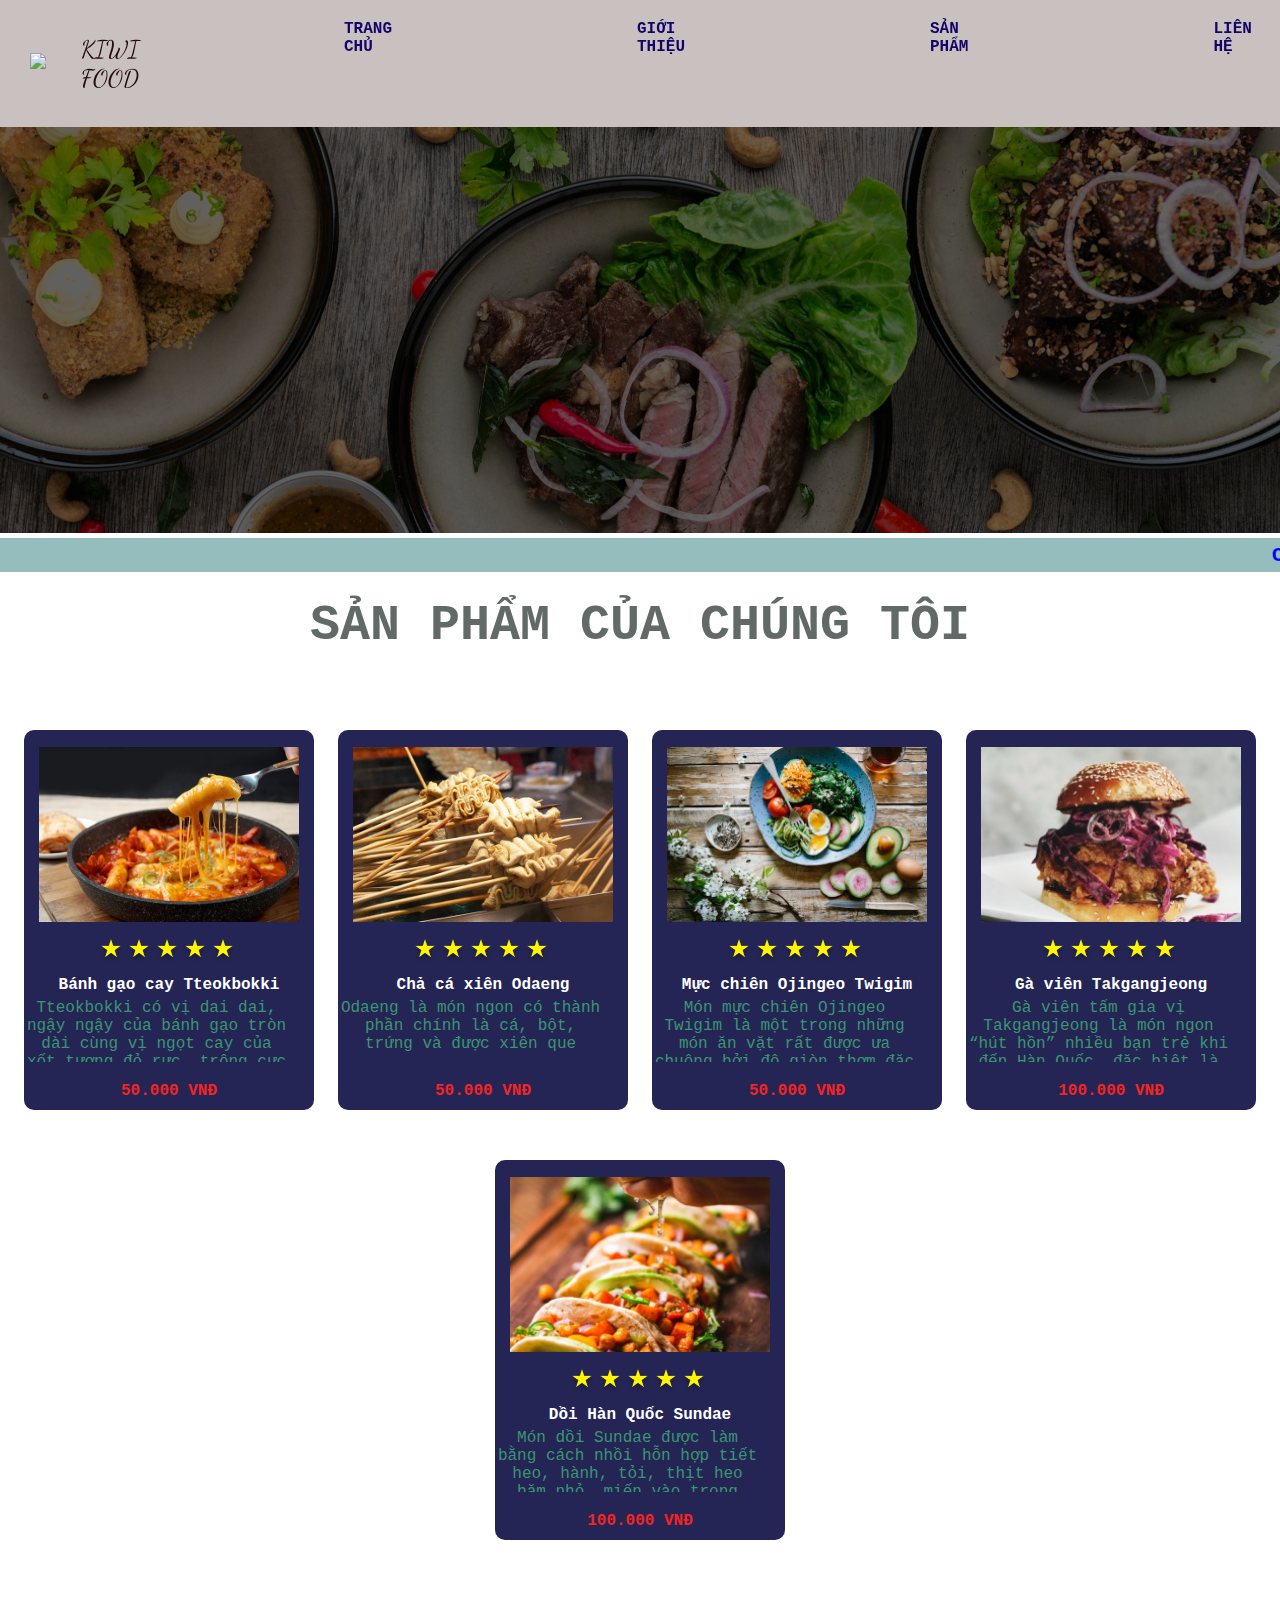
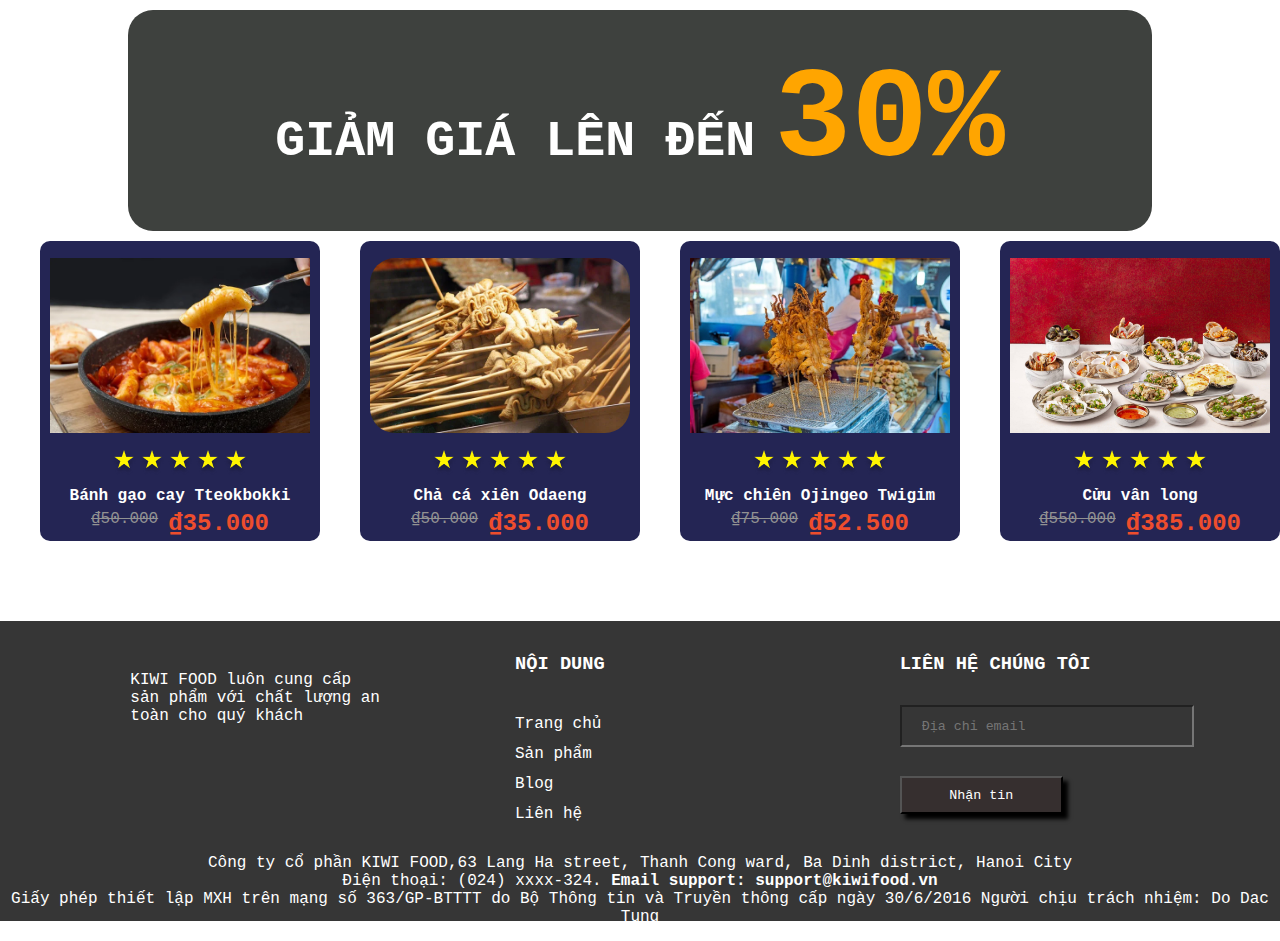
==== Web/Index.html @ 205f96cb "Add files via upload" ====
<!DOCTYPE html>
<html lang="en">

<head>
    <meta charset="UTF-8">
    <meta http-equiv="X-UA-Compatible" content="IE=edge">
    <meta name="viewport" content="width=device-width, initial-scale=1.0">
    <title>KIWI FOOD </title>
    <link rel="stylesheet" href="css/style.css">
    <link rel="shortcut icon" href="assets/humberger.png" type="image/x-icon">
    <link rel="stylesheet" href="https://fonts.googleapis.com/css2?family=Material+Symbols+Outlined:opsz,wght,FILL,GRAD@20..48,100..700,0..1,-50..200" />
</head>

<body>
    <div id="trang_web">
        <div class="header">
            <a href="">
                <img style="margin-left: 30px;" src="https://cdn-icons-png.flaticon.com/512/5109/5109748.png">
            </a>
            <p style="margin-left: 35px;color: rgb(36, 13, 18); font-size: x-large;font-family: 'Dancing Script', cursive;">KIWI
                <br>FOOD
            </p>
            <div class="menu">
                <div class="item">
                    <a href="Index.html">Trang chủ</a>

                </div>
                <div class="item">
                    <a href="gioithieu.html">Giới thiệu</a>
                </div>
                <div class="item">
                    <a href="product.html">Sản Phẩm</a>
                    <div class="menu-dropdown">
                        <a href="Index.html" class="dropdown-item">Lẩu-Nướng</a>
                        <a href="Index.html" class="dropdown-item">Món ăn thượng hạng</a>
                        <a href="Index.html" class="dropdown-item">Đồ ăn khác</a>
                    </div>
                </div>
                <div class="item">
                    <a href="lienhe.html">Liên hệ</a>
                </div>
                <div class="item">
                    <a href="">
                        <span class="material-symbols-outlined">
                            search
                        </span>
                        <span class="material-symbols-outlined">
                            menu
                        </span>
                    </a>
                    <a href="cart.html">
                        <span class="material-symbols-outlined">
                            shopping_cart
                        </span>
                    </a>
                </div>

            </div>
        </div>
        <div class="content">
            <div id="wp-products">
                <div class="banner">
                    <img src=".//assets/banner.png" alt="" style="width:100%">
                </div>
                <marquee
                    style="color: blue; font-size: large; background-color: rgb(150, 189, 189);width: 100%;padding: 5px 60px; position: relative;">
                    <h3>Cam kết luôn cung cấp cho khách hàng những món ăn ngon và chất lượng nhất!!!</h3>
                </marquee>
                <h2>SẢN PHẨM CỦA CHÚNG TÔI</h2>
                <ul id="list-products">
                    <div class="item">
                        <a href="product.html">
                            <img src="assets/anvathanquoc.jpg" alt="" style="width: 260px; height:175px;">
                            <div class="stars">
                                <span>
                                    <img src="assets/star.png" alt="">
                                </span>
                                <span>
                                    <img src="assets/star.png" alt="">
                                </span>
                                <span>
                                    <img src="assets/star.png" alt="">
                                </span>
                                <span>
                                    <img src="assets/star.png" alt="">
                                </span>
                                <span>
                                    <img src="assets/star.png" alt="">
                                </span>
                            </div>

                            <div class="name">Bánh gạo cay Tteokbokki</div>
                            <div class="desc">Tteokbokki có vị dai dai, ngậy ngậy của bánh gạo tròn dài cùng vị ngọt cay
                                của
                                xốt tương đỏ rực, trông cực kỳ cuốn hút nên được xem là món ăn vặt số 1 tại Hàn Quốc. Du
                                nhập vào Việt Nam đã lâu, đây là món ăn luôn trụ vững trong danh sách các món ăn vặt
                                được
                                giới trẻ yêu thích.</div>
                            <div class="price">50.000 VNĐ</div>
                        </a>
                    </div>


                    <div class="item">
                        <img src="assets/chacaxien.jpg" style="width: 260px; height:175px;">
                        <div class="stars">
                            <span>
                                <img src="assets/star.png" alt="">
                            </span>
                            <span>
                                <img src="assets/star.png" alt="">
                            </span>
                            <span>
                                <img src="assets/star.png" alt="">
                            </span>
                            <span>
                                <img src="assets/star.png" alt="">
                            </span>
                            <span>
                                <img src="assets/star.png" alt="">
                            </span>
                        </div>

                        <div class="name">Chả cá xiên Odaeng</div>
                        <div class="desc">Odaeng là món ngon có thành phần chính là cá, bột, trứng và được xiên que
                        </div>
                        <div class="price">50.000 VNĐ</div>
                    </div>


                    <div class="item">
                        <img src="assets/product_3.png" style="width: 260px; height:175px;">
                        <div class="stars">
                            <span>
                                <img src="assets/star.png" alt="">
                            </span>
                            <span>
                                <img src="assets/star.png" alt="">
                            </span>
                            <span>
                                <img src="assets/star.png" alt="">
                            </span>
                            <span>
                                <img src="assets/star.png" alt="">
                            </span>
                            <span>
                                <img src="assets/star.png" alt="">
                            </span>
                        </div>

                        <div class="name">Mực chiên Ojingeo Twigim</div>
                        <div class="desc">Món mực chiên Ojingeo Twigim là một trong những món ăn vặt rất được ưa chuộng
                            bởi độ giòn thơm đặc trưng kết hợp cùng vị ngọt hấp dẫn. Món ăn này được chế biến từ mực khô
                            và thường dùng kèm các loại xốt và tương ớt</div>
                        <div class="price">50.000 VNĐ</div>
                    </div>
                    <div class="item">
                        <img src="assets/product_4.png" style="width: 260px; height:175px;">
                        <div class="stars">
                            <span>
                                <img src="assets/star.png" alt="">
                            </span>
                            <span>
                                <img src="assets/star.png" alt="">
                            </span>
                            <span>
                                <img src="assets/star.png" alt="">
                            </span>
                            <span>
                                <img src="assets/star.png" alt="">
                            </span>
                            <span>
                                <img src="assets/star.png" alt="">
                            </span>
                        </div>

                        <div class="name">Gà viên Takgangjeong</div>
                        <div class="desc">Gà viên tẩm gia vị Takgangjeong là món ngon “hút hồn” nhiều bạn trẻ khi đến
                            Hàn Quốc, đặc biệt là những tín đồ ăn cay. Gà viên tẩm gia vị Takgangjeong có vị đậm đà, cay
                            nồng nhưng vẫn ngòn ngọt, béo béo.</div>
                        <div class="price">100.000 VNĐ</div>
                    </div>

                    <div class="item">
                        <img src="assets/product_5.png" style="width: 260px; height:175px;">
                        <div class="stars">
                            <span>
                                <img src="assets/star.png" alt="">
                            </span>
                            <span>
                                <img src="assets/star.png" alt="">
                            </span>
                            <span>
                                <img src="assets/star.png" alt="">
                            </span>
                            <span>
                                <img src="assets/star.png" alt="">
                            </span>
                            <span>
                                <img src="assets/star.png" alt="">
                            </span>
                        </div>

                        <div class="name">Dồi Hàn Quốc Sundae</div>
                        <div class="desc">Món dồi Sundae được làm bằng cách nhồi hỗn hợp tiết heo, hành, tỏi, thịt heo
                            băm nhỏ, miến vào trong ruột non và ruột già muối, sau đó đem hấp lên để giữ nguyên vị ngon,
                            ngọt của các thành phần</div>
                        <div class="price">100.000 VNĐ</div>
                    </div>


                </ul>
            </div>
            <div id="saleoff">
                <div class="box-top">
                    <div class="box-left">
                        <a href="product.html" style="text-decoration: none;">
                            <h1>
                                <span>GIẢM GIÁ LÊN ĐẾN</span>
                                <span>30%</span>
                            </h1>
                        </a>
                    </div>
                </div>
                <div class="box-right">
                    <div class="prd-sale">
                        <div class="item">
                            <a href="product.html">
                                <img src="assets/anvathanquoc.jpg" alt="" style="width: 260px; height:175px;">
                                <div class="stars">
                                    <span>
                                        <img src="assets/star.png" alt="">
                                    </span>
                                    <span>
                                        <img src="assets/star.png" alt="">
                                    </span>
                                    <span>
                                        <img src="assets/star.png" alt="">
                                    </span>
                                    <span>
                                        <img src="assets/star.png" alt="">
                                    </span>
                                    <span>
                                        <img src="assets/star.png" alt="">
                                    </span>
                                </div>

                                <div class="name">Bánh gạo cay Tteokbokki</div>
                                <div class="price">
                                    <div class="price-before">₫50.000</div>
                                    <div class="price-after">₫35.000</div>
                                </div>
                            </a>
                        </div>
                    </div>
                    <div class="prd-sale">
                        <div class="item">
                            <a href="product.html">
                                <img src="assets/chacaxien.jpg" alt="" style="border-radius: 25px;width: 260px; height:175px;">
                                <div class="stars">
                                    <span>
                                        <img src="assets/star.png" alt="">
                                    </span>
                                    <span>
                                        <img src="assets/star.png" alt="">
                                    </span>
                                    <span>
                                        <img src="assets/star.png" alt="">
                                    </span>
                                    <span>
                                        <img src="assets/star.png" alt="">
                                    </span>
                                    <span>
                                        <img src="assets/star.png" alt="">
                                    </span>
                                </div>

                                <div class="name">Chả cá xiên Odaeng</div>
                                <div class="price">
                                    <div class="price-before">₫50.000</div>
                                    <div class="price-after">₫35.000</div>
                                </div>
                            </a>
                        </div>
                    </div>
                    <div class="prd-sale">
                        <div class="item">
                            <a href="product.html">
                                <img src="assets/mucchien.png" alt="" style="width: 260px; height:175px;">
                                <div class="stars">
                                    <span>
                                        <img src="assets/star.png" alt="">
                                    </span>
                                    <span>
                                        <img src="assets/star.png" alt="">
                                    </span>
                                    <span>
                                        <img src="assets/star.png" alt="">
                                    </span>
                                    <span>
                                        <img src="assets/star.png" alt="">
                                    </span>
                                    <span>
                                        <img src="assets/star.png" alt="">
                                    </span>
                                </div>

                                <div class="name">Mực chiên Ojingeo Twigim</div>
                                <div class="price">
                                    <div class="price-before">₫75.000</div>
                                    <div class="price-after">₫52.500</div>
                                </div>
                            </a>
                        </div>
                    </div>
                    <div class="prd-sale">
                        <div class="item">
                            <a href="product.html">
                                <img src="assets/cuuvanlong.jpg" alt="" style="width: 260px; height:175px;">
                                <div class="stars">
                                    <span>
                                        <img src="assets/star.png" alt="">
                                    </span>
                                    <span>
                                        <img src="assets/star.png" alt="">
                                    </span>
                                    <span>
                                        <img src="assets/star.png" alt="">
                                    </span>
                                    <span>
                                        <img src="assets/star.png" alt="">
                                    </span>
                                    <span>
                                        <img src="assets/star.png" alt="">
                                    </span>
                                </div>

                                <div class="name">Cửu vân long</div>
                                <div class="price">
                                    <div class="price-before">₫550.000</div>
                                    <div class="price-after">₫385.000</div>
                                </div>
                            </a>
                        </div>
                    </div>
                </div>
            </div>

            <div id="footer">
                <div class="box">
                    <div class="logo">
                        <img src="https://cdn-icons-png.flaticon.com/512/5109/5109748.png" alt="" style="width:80px">
                    </div>
                    <p>KIWI FOOD luôn cung cấp sản phẩm với chất lượng an toàn cho quý khách</p>
                </div>
                <div class="box">
                    <h3>NỘI DUNG</h3>
                    <ul class="quick-menu">
                        <div class="item">
                            <a href="">Trang chủ</a>
                        </div>
                        <div class="item">
                            <a href="">Sản phẩm</a>
                        </div>
                        <div class="item">
                            <a href="">Blog</a>
                        </div>
                        <div class="item">
                            <a href="">Liên hệ</a>
                        </div>
                    </ul>
                </div>

                <div class="box">
                    <h3>LIÊN HỆ CHÚNG TÔI</h3>
                    <form action="">
                        <input type="text" placeholder="Địa chỉ email">
                        <button onclick="al()">Nhận tin</button>
                    </form>
                </div>
            </div>

            <div class="footer-info-list">
                <span style="color: white;clear: both;display: block;">Công ty cổ phần KIWI FOOD,63 Lang Ha
                    street, Thanh Cong ward, Ba Dinh district, Hanoi City </span>
                <span style="color: white; clear: both; display: block;">
                    Điện thoại: (024) xxxx-324.
                    <span style="color:white; font-weight:600"> Email support: support@kiwifood.vn</span>
                </span>
                <span style="color: white; clear: both; display: block;">Giấy phép thiết lập MXH trên mạng số
                    363/GP-BTTTT do Bộ Thông tin và Truyền thông cấp ngày
                    30/6/2016 Người chịu trách nhiệm: Do Dac Tung </span>
            </div>
        </div>
        <script src="main.js"></script>
</body>

</html>
---- Web/css/style.css ----
@import url('https://fonts.googleapis.com/css2?family=Dancing+Script:wght@700&display=swap');
@import url('https://fonts.googleapis.com/css2?family=Dancing+Script:wght@600;700&display=swap');

* {
    margin: 0;
    padding: 0;
    outline: none;
    box-sizing: border-box;
    font-family: 'Courier New', Courier, monospace;
}

#trang_web {
    width: 100%;
    height: 1000px;
}

.header {
    top: 0;
    width: 100%;
    display: flex;
    align-items: center;
    background-color: rgb(201, 192, 192);
    position: fixed;
    z-index: 2;
}

/* icon */
.material-symbols-outlined {
    font-variation-settings:
        'FILL' 0,
        'wght' 500,
        'GRAD' 0,
        'opsz' 48
}

/*  */

.header img {
    width: 50px;
}

.menu {
    display: flex;
    justify-content: space-between;
}

.menu .item {
    margin-left: 165px;
    padding: 20px 40px;
    display: block;
    box-sizing: border-box;
}

.menu .item a {
    font-weight: bolder;
    text-decoration: none;
    color: rgb(19, 5, 103);
    transition: .5s linear;
    text-transform: uppercase;
}

.menu .item:hover {
    
    border-radius: 20px;
    background-color: rgb(129, 123, 123);
    transition: .5s linear;
}

.menu .item .menu-dropdown {
 
    box-sizing: border-box;
    background-color: rgb(207, 190, 190);
    position: absolute;
    display: block;
    margin-top: 20px;
    display: none;
    transition: .6s ease-in-out;
    cursor: pointer;
    border-radius: 10px;
    z-index: 10000;
}

.menu .item .menu-dropdown .dropdown-item {
    text-transform: capitalize;
    text-align: left;
    display: block;
    width: 200px;
    height: 30px;
    padding: 5px;
    border-bottom: 1px solid rgb(235, 233, 233);
}

.menu .item .menu-dropdown .dropdown-item:last-child {
    border: none;
}

.menu .item:hover .menu-dropdown {
    margin-left: -65px;
    display: block;
    background-color: #afaeae;
}

.menu .item .menu-dropdown:hover .dropdown-item {
    color: rgb(19, 18, 18);
}

/* chữ nhấp nháy */
@-webkit-keyframes my {
    0% {
        color: #F8CD0A;
    }

    50% {
        color: #fff;
    }

    100% {
        color: #08a3bf;
    }
}

@-moz-keyframes my {
    0% {
        color: #F8CD0A;
    }

    50% {
        color: #fff;
    }

    100% {
        color: #08a3bf;
    }
}

@-o-keyframes my {
    0% {
        color: #F8CD0A;
    }

    50% {
        color: rgb(103, 37, 37);
    }

    100% {
        color: #08a3bf;
    }
}

@keyframes my {
    0% {
        color: #F8CD0A;
    }

    50% {
        color: rgb(143, 63, 63);
    }

    100% {
        color: #08a3bf;
    }
}

/* ----------------------------- */
.content {
    max-width: 100%;
}

#img-body {
    max-width: 100%;
}

#wp-products {
    padding-top: 70px;
    /* padding-bottom: 78px;
    padding-left: 134px;
    padding-right: 134px;  */
}

#wp-products h2 {
    margin-top: 20px;
    text-align: center;
    margin-bottom: 76px;
    font-size: 50px;
    color: #626a67;
    font-weight: bold;
    -webkit-animation: my 700ms infinite;
    -moz-animation: my 700ms infinite;
    -o-animation: my 700ms infinite;
    animation: my 700ms infinite;

}

#list-products:hover {
    cursor: pointer;
}

#list-products {
    display: flex;
    list-style: none;
    justify-content: space-evenly;
    align-items: center;
    flex-wrap: wrap;
    box-sizing: border-box;
}

#list-products .item {
    width: 290px;
    height: 380px;
    background: #242554;
    border-radius: 10px;
    margin-bottom: 50px;
}

#list-products .item img {
    display: block;
    margin: 0px auto;
    margin-top: 17px;
}

#list-products .item .stars {
    display: flex;
    margin: 0px auto;
    width: 50%;
}

#list-products .item .name {
    text-align: center;
    color: #fff;
    font-weight: bold;
    margin-top: 10px;
    margin-bottom: 5px;
}

#list-products .item .desc {
    width: 265px;
    height: 63px;
    overflow: auto;
    text-align: center;
    color: #3b9572;
}

#list-products .item .price {
    text-align: center;
    color: #f42424;
    font-weight: bold;
    margin-top: 20px;
}


#saleoff {
    width: 100%;
    display: block;
    height: auto;
    margin-top: 20px;
}

#saleoff .box-top {
    display: flex;
}

#saleoff .box-left {
    width: 100%;
    display: block;
}

#saleoff .box-left {
    margin: 0 auto;
    width: 80%;
    border-radius: 25px;
    background: #3e413e;
    text-align: center;
    min-height: 221px;
}

#saleoff .box-left h1 {
    padding-top: 38px;
}

#saleoff .box-left span:nth-child(1) {
    color: #fff;
    font-size: 50px;
}

#saleoff .box-left span:nth-child(2) {
    color: orange;
    font-size: 128px;
}

#saleoff .box-right {
    background-image: url("assets/off.png");
}

#saleoff .box-right {
    display: flex;
    margin-top: 10px;
    justify-content: center;
}

#saleoff .box-right .prd-sale {
    background-color: #626a67;
}

#saleoff .box-right .prd-sale {
    width: 290px;
    height: 300px;
    margin-left: 40px;
    background: #242554;
    border-radius: 10px;
    margin-bottom: 50px;
}

#saleoff .box-right .prd-sale img {
    display: block;
    margin: 0px auto;
    margin-top: 17px;
}

#saleoff .box-right .prd-sale .item .stars {
    display: flex;
    margin: 0px auto;
    width: 50%;
}

#saleoff .box-right .prd-sale .item .name {
    text-align: center;
    color: #fff;
    font-weight: bold;
    margin-top: 10px;
    margin-bottom: 5px;
}

#saleoff .box-right .prd-sale .item .price {
    display: flex;
    justify-content: center;
}

#saleoff .box-right .prd-sale .item .price .price-before {
    margin-right: 15px;
    font-size: 1rem;
    text-decoration: line-through;
    color: #929292;
    margin-right: 10px;
}

#saleoff .box-right .prd-sale .item .price .price-after {
    font-size: x-large;
    font-weight: bolder;
    color: #ee4d2d;
}

#footer {
    width: 100%;
    background: rgb(0, 0, 0, 0.79);
    height: 300px;
    margin-top: 30px;
    padding: 0px 63px;
    padding-top: 57px;
    display: flex;
    justify-content: space-around;
}

#footer .box {
    margin-top: -25px;
    width: 250px;
    color: #fff;
}

#footer .box .quick-menu {
    margin-top: 40px;
}


#footer .box .quick-menu .item {
    margin-bottom: 12px;

}

#footer .box .quick-menu,
.item a {
    color: #fff;
    text-decoration: none;
}

#footer .box form input {
    width: 294px;
    height: 42px;
    background: transparent;
    padding-left: 20px;
    color: #fff;
    margin-top: 30px;
}

#footer .box form button {
    background: #362f2f;
    box-shadow: 5px 5px 4px rgba(0, 0, 0.25);
    width: 163px;
    height: 38px;
    margin-top: 29px;
    color: #fff;
}

.footer-info-list {
    margin-top: -82px;
    clear: both;
    text-align: center;
    padding: 15px 0;
    /* border-top: #eee 1px solid; */
}
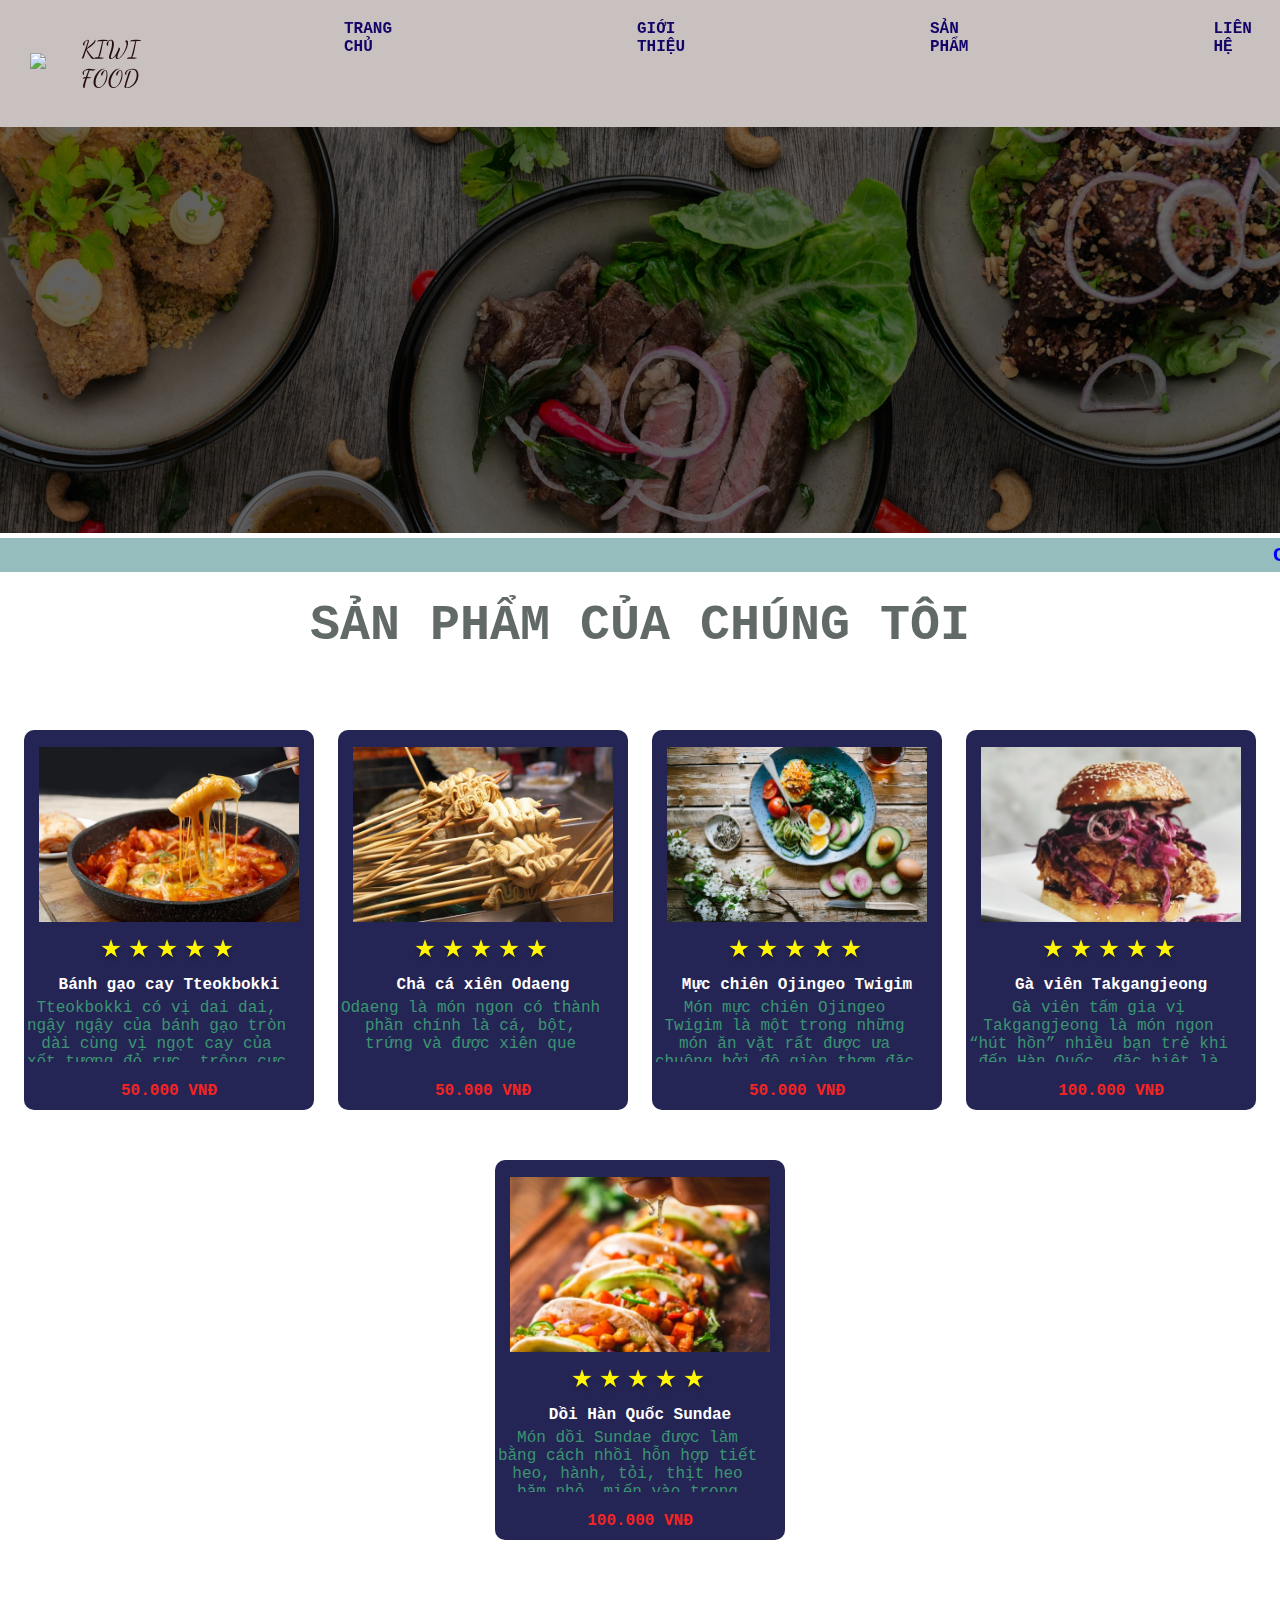
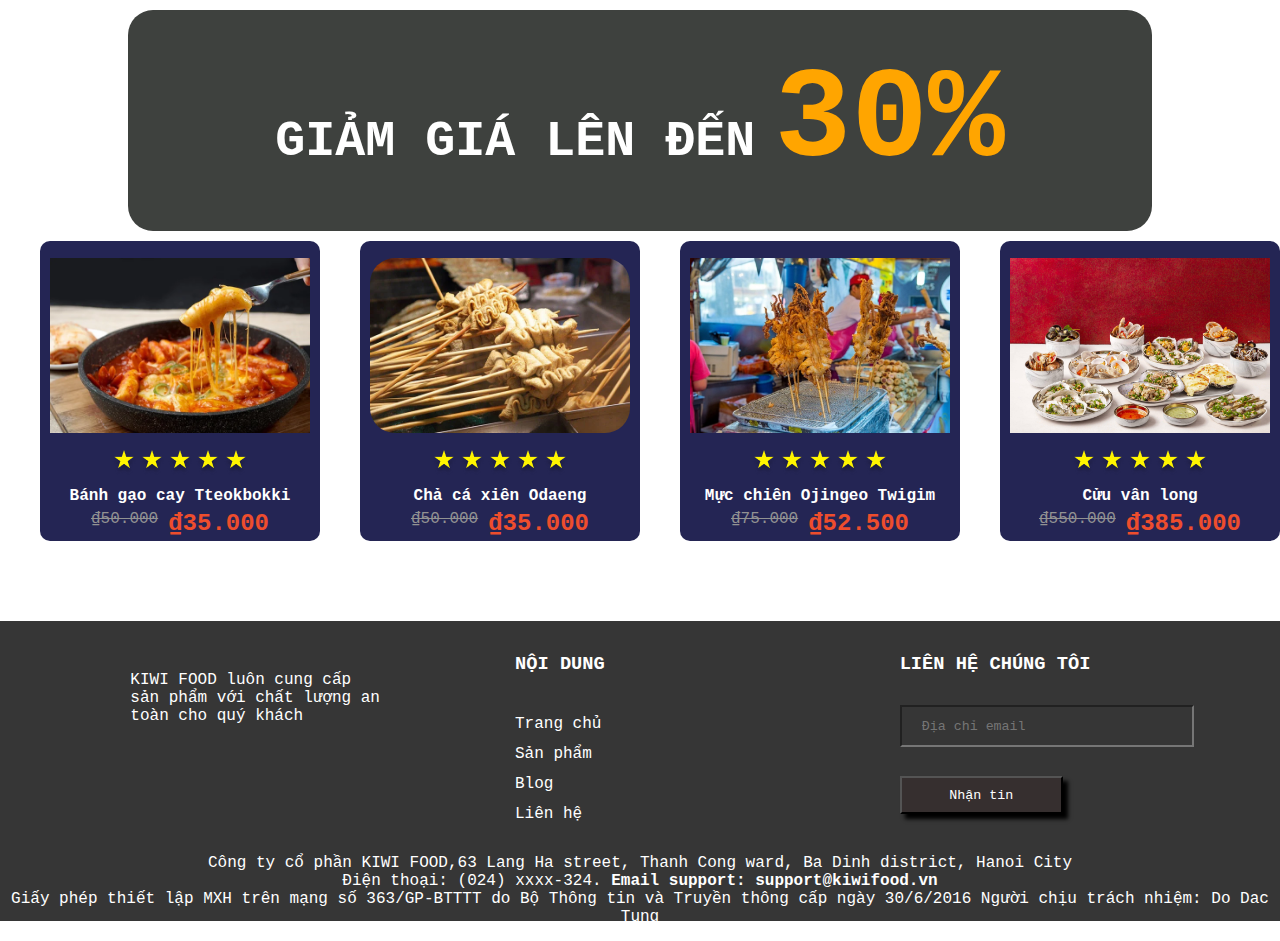
==== commit 447b29fe: "Thêm chức năng đăng nhập , đăng ký" ====
--- a/Web/Index.html
+++ b/Web/Index.html
@@ -8,7 +8,8 @@
     <title>KIWI FOOD </title>
     <link rel="stylesheet" href="css/style.css">
     <link rel="shortcut icon" href="assets/humberger.png" type="image/x-icon">
-    <link rel="stylesheet" href="https://fonts.googleapis.com/css2?family=Material+Symbols+Outlined:opsz,wght,FILL,GRAD@20..48,100..700,0..1,-50..200" />
+    <link rel="stylesheet"
+        href="https://fonts.googleapis.com/css2?family=Material+Symbols+Outlined:opsz,wght,FILL,GRAD@20..48,100..700,0..1,-50..200" />
 </head>
 
 <body>
@@ -17,7 +18,9 @@
             <a href="">
                 <img style="margin-left: 30px;" src="https://cdn-icons-png.flaticon.com/512/5109/5109748.png">
             </a>
-            <p style="margin-left: 35px;color: rgb(36, 13, 18); font-size: x-large;font-family: 'Dancing Script', cursive;">KIWI
+            <p
+                style="margin-left: 35px;color: rgb(36, 13, 18); font-size: x-large;font-family: 'Dancing Script', cursive;">
+                KIWI
                 <br>FOOD
             </p>
             <div class="menu">
@@ -256,7 +259,8 @@
                     <div class="prd-sale">
                         <div class="item">
                             <a href="product.html">
-                                <img src="assets/chacaxien.jpg" alt="" style="border-radius: 25px;width: 260px; height:175px;">
+                                <img src="assets/chacaxien.jpg" alt=""
+                                    style="border-radius: 25px;width: 260px; height:175px;">
                                 <div class="stars">
                                     <span>
                                         <img src="assets/star.png" alt="">
